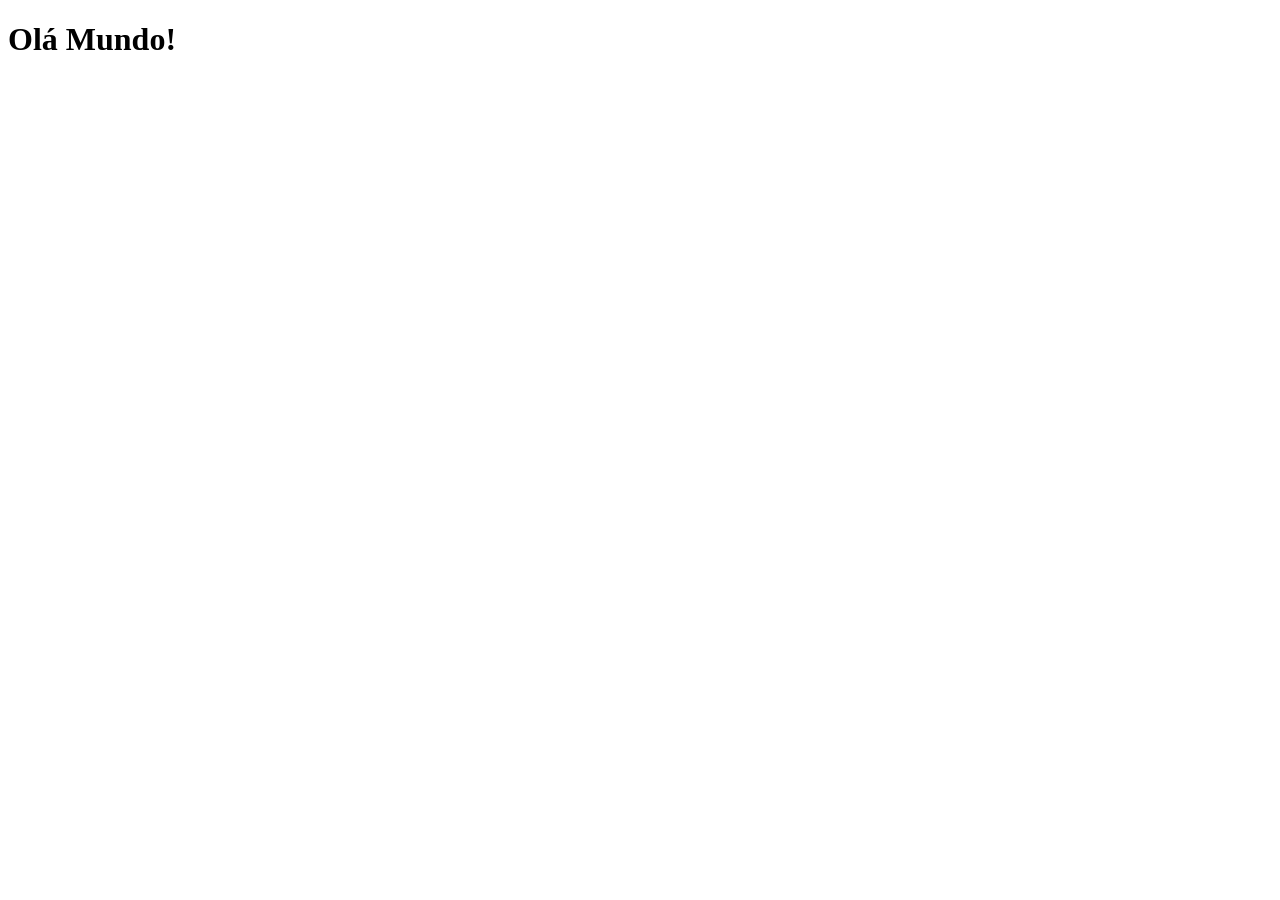
==== index.html @ bcf68995 "Create index.html" ====
<!DOCTYPE html>
<html lang="pt-br">
<head>
    <meta charset="UTF-8">
    <meta name="viewport" content="width=device-width, initial-scale=1.0">
    <title>Projeto Rede Sociais</title>
    <link rel="shortcut icon" href="favicon.ico" type="image/x-icon">
</head>
<body>
    <h1>Olá Mundo!</h1>
</body>
</html>
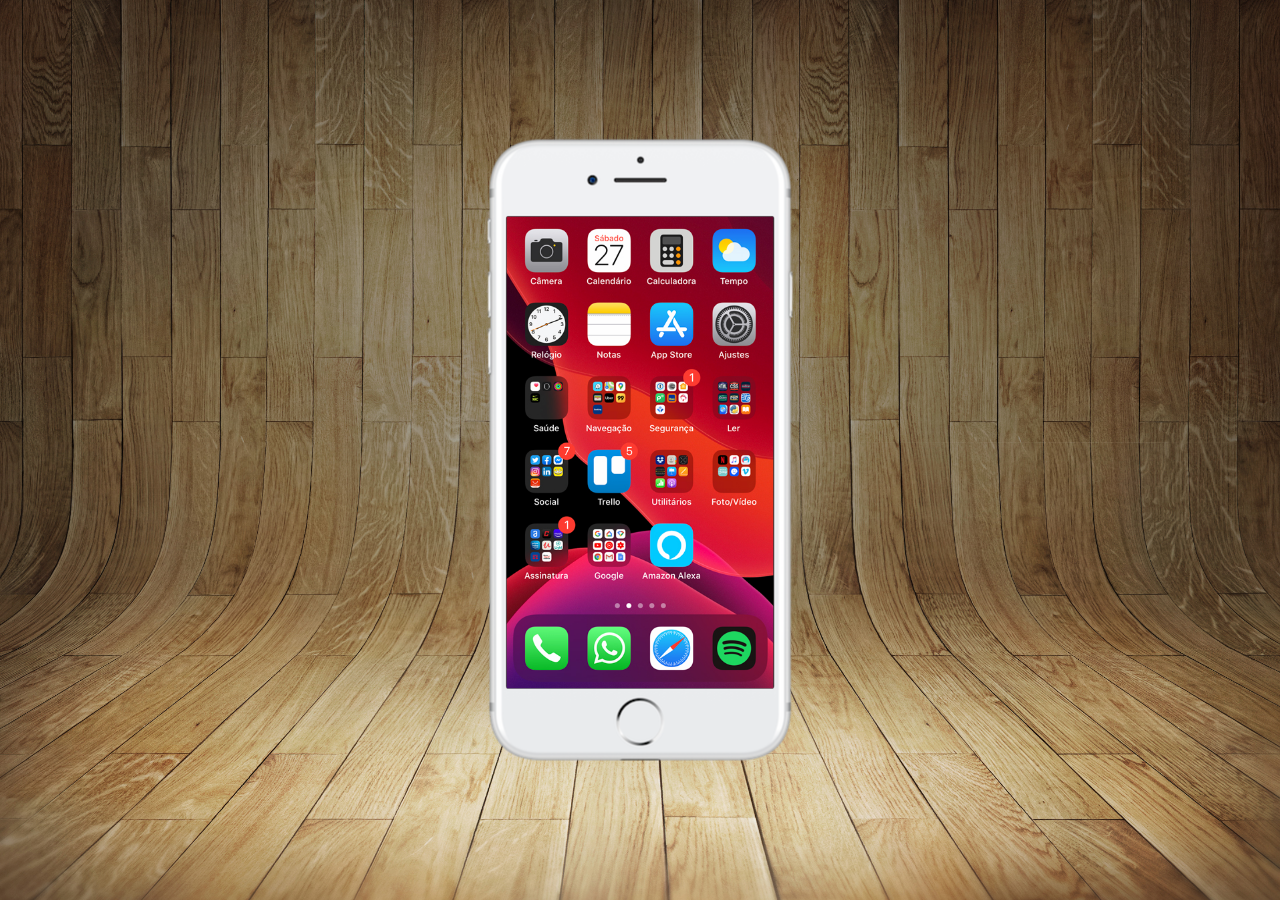
==== commit 53d68f8a: "home" ====
--- a/index.html
+++ b/index.html
@@ -5,8 +5,16 @@
     <meta name="viewport" content="width=device-width, initial-scale=1.0">
     <title>Projeto Rede Sociais</title>
     <link rel="shortcut icon" href="favicon.ico" type="image/x-icon">
+    <link rel="stylesheet" href="style/style.css">
 </head>
 <body>
-    <h1>Olá Mundo!</h1>
+    <main>
+        <section id="telefone">
+            <iframe name="tela" id="tela" src="home.html" frameborder="0"></iframe>
+        </section>
+        <section id="redes-sociais">
+
+        </section>
+    </main>
 </body>
 </html>
--- a/style/style.css
+++ b/style/style.css
@@ -0,0 +1,38 @@
+@charset "UTF-8";
+*{
+    margin: 0;
+    padding: 0;
+    font-family: Arial, Helvetica, sans-serif;
+}
+html body{
+    height: 100vh;
+    width: 100vw;
+}
+body{
+   background: url('../imagens/fundo-madeira.jpg') no-repeat top center;
+   background-size: cover;
+   background-attachment: fixed;
+}
+main{
+    height: 100vh;
+    position: relative;
+}
+section#telefone{
+    position: absolute;
+    top: 50%;
+    left: 50%;
+    transform: translate(-50%, -50%);
+    height: 627px;
+    width: 311px;
+    background-image: url(../imagens/frame-iphone.png);
+    background-repeat: no-repeat;
+    background-position: center;
+    
+}
+iframe#tela{
+    position: relative;
+    top: 80px;
+    left: 22px;
+    width: 267px;
+    height: 472px;
+}
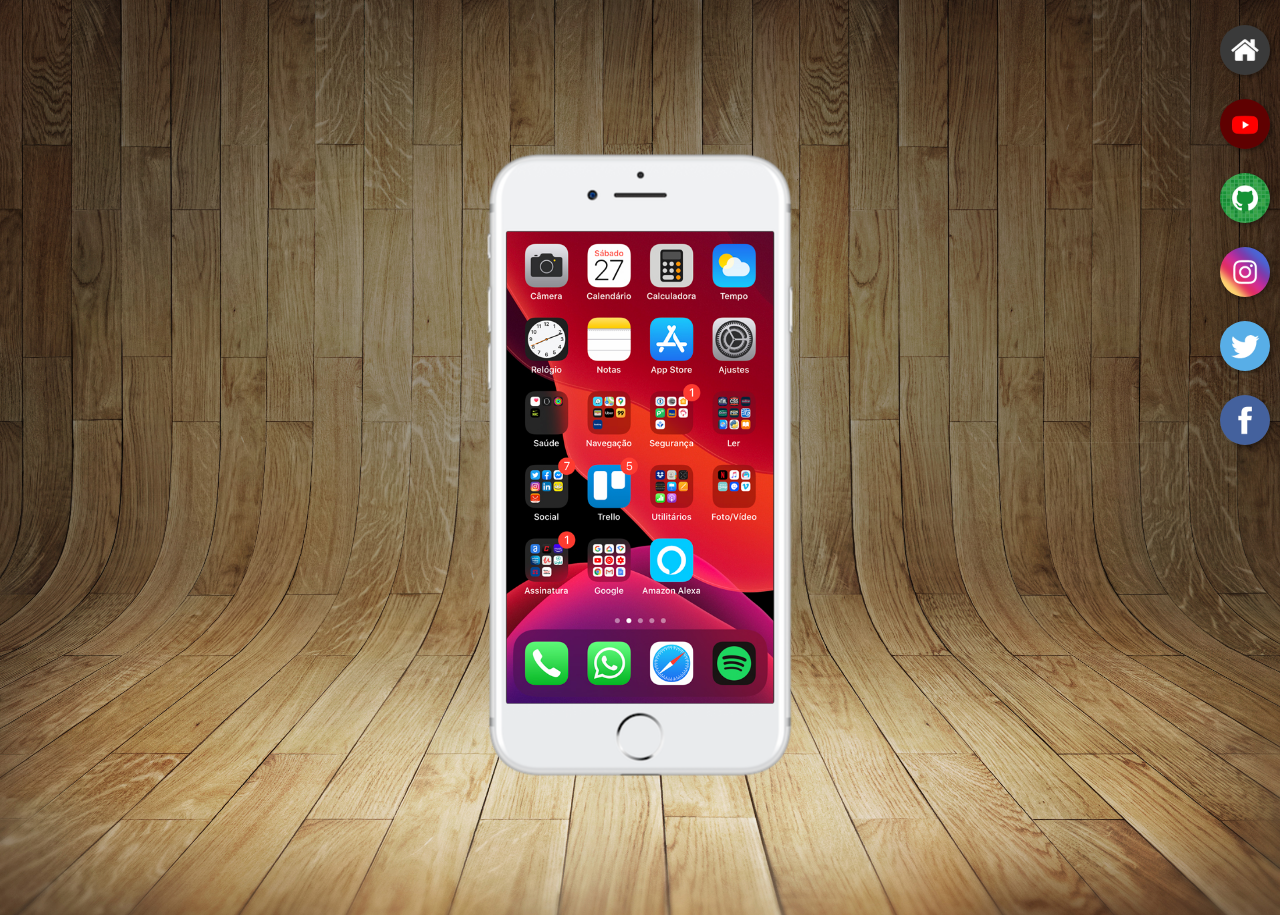
==== commit ee6d3f52: "botões" ====
--- a/index.html
+++ b/index.html
@@ -10,10 +10,15 @@
 <body>
     <main>
         <section id="telefone">
-            <iframe name="tela" id="tela" src="home.html" frameborder="0"></iframe>
+            <iframe name="tela" id="tela" src="home.html" frameborder="0">Seu navegador não é compatível com iframe.</iframe>
         </section>
         <section id="redes-sociais">
-
+            <a target="tela" href=""><img src="imagens/logo-home.jpg" alt="home"></a> <br>
+            <a target="tela" href=""><img src="imagens/logo-youtube.jpg" alt="Youtube"></a> <br>
+            <a target="tela" href=""><img src="imagens/logo-github.jpg" alt="github"></a> <br>
+            <a target="tela" href=""><img src="imagens/logo-instagram.jpg" alt="Instagram"></a> <br>
+            <a target="tela" href=""><img src="imagens/logo-twitter.jpg" alt="twitter"></a> <br>
+            <a target="tela" href=""><img src="imagens/logo-facebook.jpg" alt="facebook"></a>
         </section>
     </main>
 </body>
--- a/style/style.css
+++ b/style/style.css
@@ -35,4 +35,23 @@
     left: 22px;
     width: 267px;
     height: 472px;
+}
+section#redes-sociais{
+    text-align: right;
+    margin-top: 15px;
+}
+section#redes-sociais a img{
+    width: 50px;
+    border-radius: 50%;
+    margin: 10px;
+    box-shadow: 2px 2px 5px rgba(0, 0, 0, 0.400);
+
+}
+section#redes-sociais img:hover{
+    border: 1.7px solid rgba(255, 255, 255, 0.400);
+    box-sizing: border-box;
+    border-radius: 50%;
+    transform: translate(-1px, -6px);
+    box-shadow: 5px 9px 10px rgba(0, 0, 0, 0.535);
+    transition: transform 270ms, border 1s;
 }
